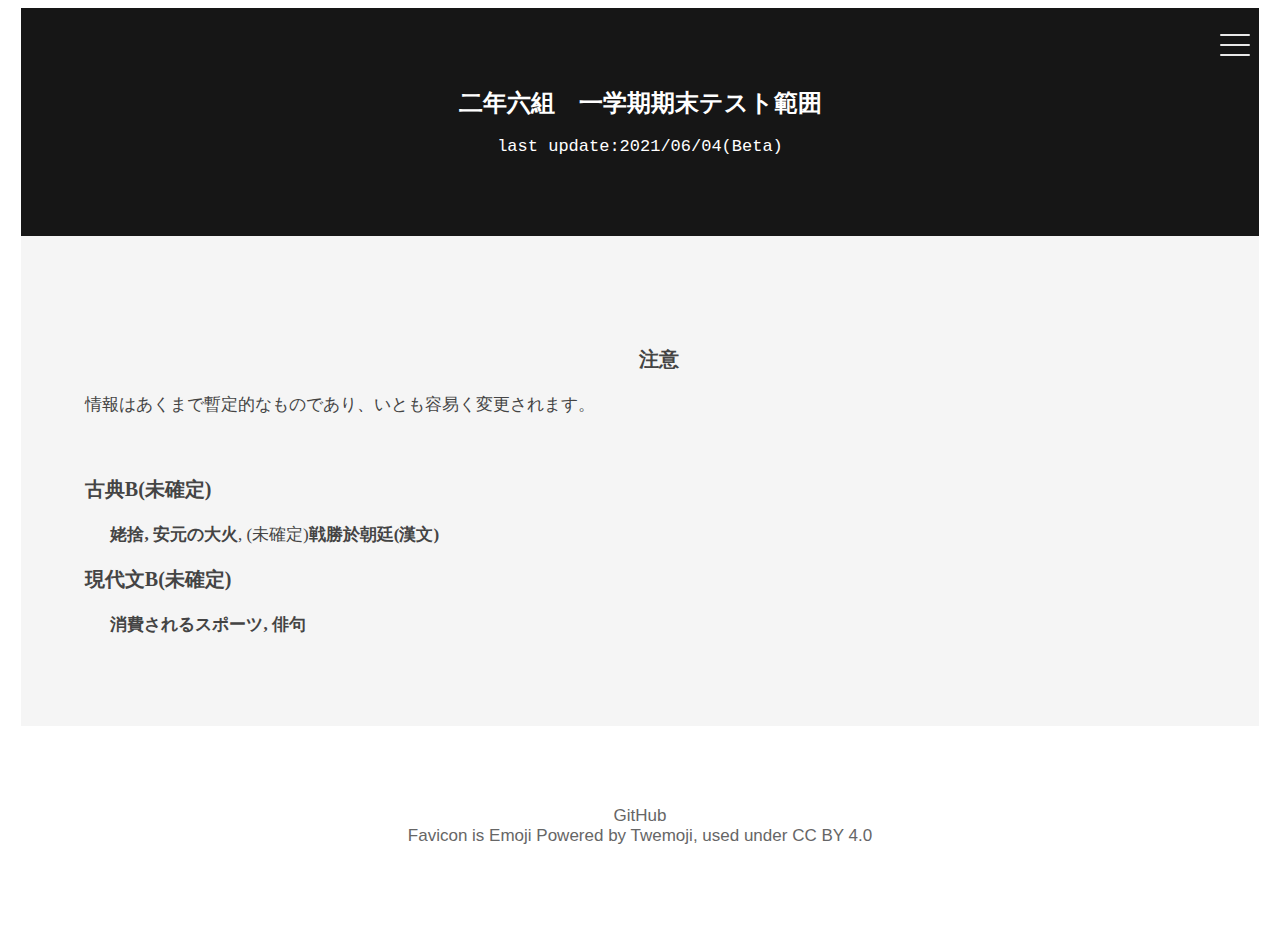
==== docs/index.html @ a2b03ae6 "data add" ====
<!DOCTYPE html>
<html lang="ja">
    <head>
        <meta charset="UTF-8">
        <meta name="viewport" content="width=device-width" />
        <title>期末テスト 範囲</title>
        <link rel="stylesheet" href="style.css" />
        <link rel="shortcut icon" type="image/x-icon" href="favicon.ico">
    </head>

    <body>
        <div id="navArea">
            <nav>
                <div class="inner">
                    <p>目次</p>
                    <ul>
                        <li><a href="#koten">古典B</a></li>
                        <li><a href="#genbun">現代文B</a></li>
                    </ul>
                </div>
            </nav>

            <div class="toggle_btn">
                <div class="toggle_bg">
                    <span></span>
                    <span></span>
                    <span></span>
                </div>
            </div>

            <div id="mask"></div>
        </div>

        <div class="wrapper">
            <header>
                <h1>二年六組　一学期期末テスト範囲</h1>
                <p><code>last update:2021/06/04(Beta)</code></p>
            </header>

            <main>
                <section class="contents_inner">
                    <h3 style="text-align: center;">注意</h3>
                    <p style="margin: 0 0 0 0;">情報はあくまで暫定的なものであり、いとも容易く変更されます。</p>
                </section>

                <br><br>
                
                <section class="contents__inner">
                    <h3 id="koten">古典B(未確定)</h3>
                    <p><b>姥捨, 安元の大火</b>, (未確定)<b>戦勝於朝廷(漢文)</b></p>
                </section>
                
                <section class="contents__inner">
                    <h3 id="genbun">現代文B(未確定)</h3>
                    <p><b>消費されるスポーツ, 俳句</b></p>
                </section>
            </main>

            <footer>
                <p><a href="https://github.com/momizi06/public_html/">GitHub</a><br>
                Favicon is Emoji Powered by <a href="https://twemoji.twitter.com/">Twemoji</a>, used under <a href="https://creativecommons.org/licenses/by/4.0/">CC BY 4.0</a></p>
            </footer>

        </div>

        <script type="text/javascript" src="https://ajax.googleapis.com/ajax/libs/jquery/3.6.0/jquery.slim.min.js"></script>
        <script src="script.js"></script>
    </body>
</html>
---- docs/style.css ----
@charset "utf-8";

@font-face {
  font-family: 'Noto Sans JP';
  font-style: normal;
  font-weight: 700;
  src: url("https://raw.githubusercontent.com/momizi06/public_html/main/font/NotoSansJP-Bold.woff") format('woff');
  font-display: swap;
}
  
@font-face {
  font-family: 'M PLUS 1p';
  font-style: normal;
  font-weight: 400;
  src: url("https://raw.githubusercontent.com/momizi06/public_html/main/font/mplus-1p-sub.woff") format('woff');
  font-display: swap;
}

@font-face {
  font-family: 'M PLUS Rounded 1c';
  font-style: normal;
  font-weight: 300;
  src: url("https://raw.githubusercontent.com/momizi06/public_html/main/font/mplus-1c-light-sub.woff") format('woff');
  font-display: swap;
}

:root {
  --main-cl: #444444;
  --foot-cl: #666;
  --body-bg: #fff;
  --main-bg: #f5f5f5;
  --foot-bg: #fff;
  --nav-bg:  #ffffff;
  --nav-in:  #333;
  --nav-ul:  1px solid #333;
}
@media (prefers-color-scheme: dark) {
  :root {
    --main-cl: #ddd;
    --foot-cl: #888;
    --body-bg: #000;
    --main-bg: #222;
    --foot-bg: #111;
    --nav-bg:  #222;
    --nav-in:  #aaa;
    --nav-ul:  1px solid #999;
  }
}

body {
  background: var(--body-bg);
}

.wrapper {
  position: relative;
  font-size: 17px;
  -webkit-transition: all .5s ease;
  transition: all .5s ease;
  z-index: 2;
  margin: 0 1vw 0 1vw;
}

header {
  padding: 7vh 2vw;
  background: #161616;
  color: #fff;
  text-align: center;
}

header h1 {
  font-size: 24px;
  font-family: "Noto Sans JP", sans-serif ;
}

header code {
  font-family: "M PLUS Rounded 1c", monospace;
}

main {
  padding: 10vh 2vw 10vh 5vw;
  background: var(--main-bg);
  color: var(--main-cl);
  font-family: 'M PLUS 1p', serif;
}
main h3 {
  font-size: 20px;
}

main p {
  margin: 0 0 0 2vw;
}

footer {
  padding: 7vh 0;
  background: var(--foot-bg);
  font-family: "M PLUS 1p", sans-serif;
  text-align: center;
  color: var(--foot-cl);
}

footer a, footer a:hover, footer a:visited {
  text-decoration: none;
  color: var(--foot-cl);
}

nav {
  display: block;
  position: fixed;
  top: 0;
  left: -300px;
  bottom: 0;
  width: 300px;
  background: var(--nav-bg);
  overflow-x: hidden;
  overflow-y: auto;
  -webkit-overflow-scrolling: touch;
  transition: all .5s;
  z-index: 4;
  opacity: 0;
  font-family: 'M PLUS 1p', sans-serif;
}
.open nav {
  left: 0;
  opacity: 1;
}
nav .inner {
  padding: 25px;
}
nav .inner ul {
  list-style: none;
  margin: 0;
  padding: 0;
}
nav .inner p {
  color: var(--nav-in);
}
nav .inner li {
  position: relative;
  margin: 0;
  border-bottom: var(--nav-ul);
}
nav .inner ul li a {
  display: block;
  color: var(--nav-in);
  font-size: 14px;
  padding: 1em;
  text-decoration: none;
  transition-duration: 0.2s;
}
nav .inner ul li a:hover {
  background: #e4e4e4;
}
@media screen and (max-width: 767px) {
  nav {
    left: -220px;
    width: 220px;
  }
}

/*============
.toggle_btn
=============*/
.toggle_btn {
  display: block;
  position: fixed;
  top: 30px;
  right: 30px;
  width: 30px;
  height: 30px;
  transition: all .5s;
  cursor: pointer;
  mix-blend-mode: difference;
  z-index: 4;
}

.toggle_bg {
  background-color: transparent;
}

.toggle_btn span {
  display: block;
  position: absolute;
  left: 0;
  width: 30px;
  height: 2px;
  background-color: #fff/*var(--btn-bg)*/;
  border-radius: 4px;
  transition: all .5s;
}
.toggle_btn span:nth-child(1) {
  top: 4px;
}
.toggle_btn span:nth-child(2) {
  top: 14px;
}
.toggle_btn span:nth-child(3) {
  bottom: 4px;
}
.open .toggle_btn span {
  background-color: #fff;
  mix-blend-mode: normal;
}
.open .toggle_btn span:nth-child(1) {
  -webkit-transform: translateY(10px) rotate(-315deg);
  transform: translateY(10px) rotate(-315deg);
}
.open .toggle_btn span:nth-child(2) {
  opacity: 0;
}
.open .toggle_btn span:nth-child(3) {
  -webkit-transform: translateY(-10px) rotate(315deg);
  transform: translateY(-10px) rotate(315deg);
}

/*============
#mask
=============*/
#mask {
  display: none;
  transition: all .5s;
}
.open #mask {
  display: block;
  position: fixed;
  top: 0;
  left: 0;
  width: 100%;
  height: 100%;
  background: #000;
  opacity: .8;
  z-index: 3;
  cursor: pointer;
}
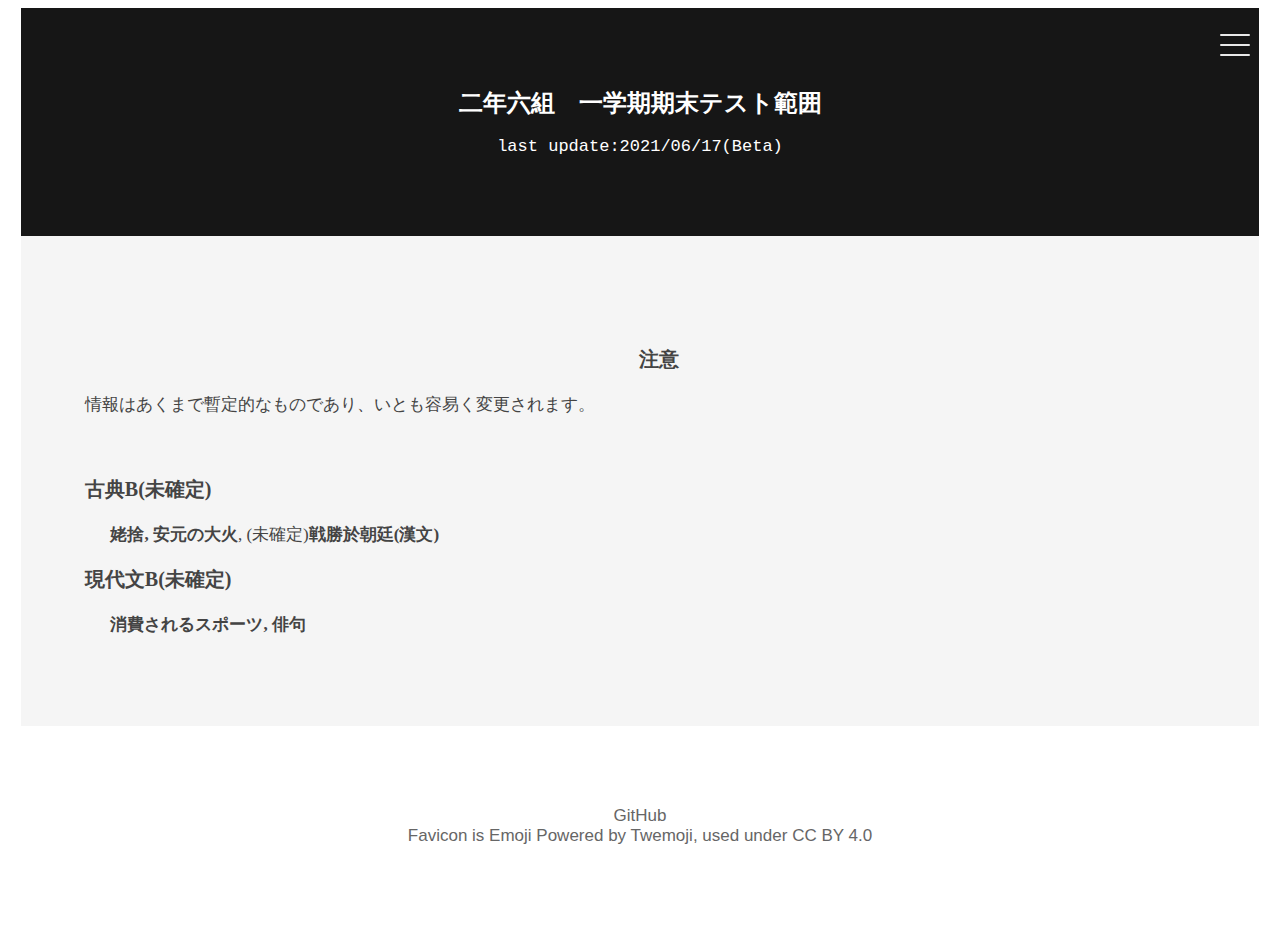
==== commit 4bf88ba5: "update date" ====
--- a/docs/index.html
+++ b/docs/index.html
@@ -34,7 +34,7 @@
         <div class="wrapper">
             <header>
                 <h1>二年六組　一学期期末テスト範囲</h1>
-                <p><code>last update:2021/06/04(Beta)</code></p>
+                <p><code>last update:2021/06/17(Beta)</code></p>
             </header>
 
             <main>
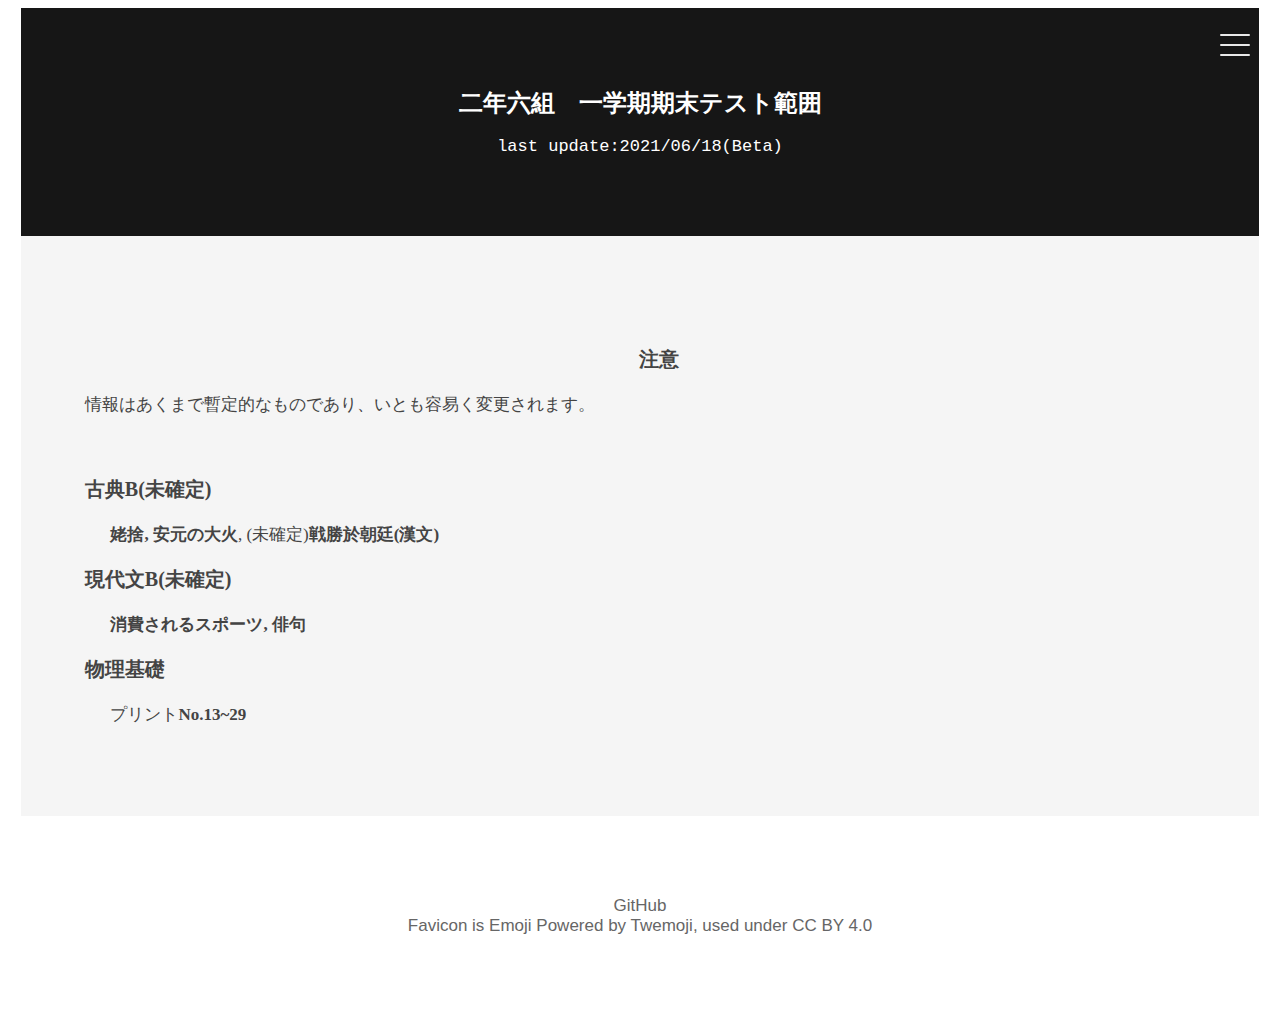
==== commit 47847152: "data add" ====
--- a/docs/index.html
+++ b/docs/index.html
@@ -16,6 +16,7 @@
                     <ul>
                         <li><a href="#koten">古典B</a></li>
                         <li><a href="#genbun">現代文B</a></li>
+                        <li><a href="#buturi">物理基礎</a></li>
                     </ul>
                 </div>
             </nav>
@@ -34,7 +35,7 @@
         <div class="wrapper">
             <header>
                 <h1>二年六組　一学期期末テスト範囲</h1>
-                <p><code>last update:2021/06/17(Beta)</code></p>
+                <p><code>last update:2021/06/18(Beta)</code></p>
             </header>
 
             <main>
@@ -54,6 +55,11 @@
                     <h3 id="genbun">現代文B(未確定)</h3>
                     <p><b>消費されるスポーツ, 俳句</b></p>
                 </section>
+                
+                <section class="contents__inner">
+                    <h3 id="buturi">物理基礎</h3>
+                    <p>プリント<b>No.13~29</b></p>
+                </section>
             </main>
 
             <footer>
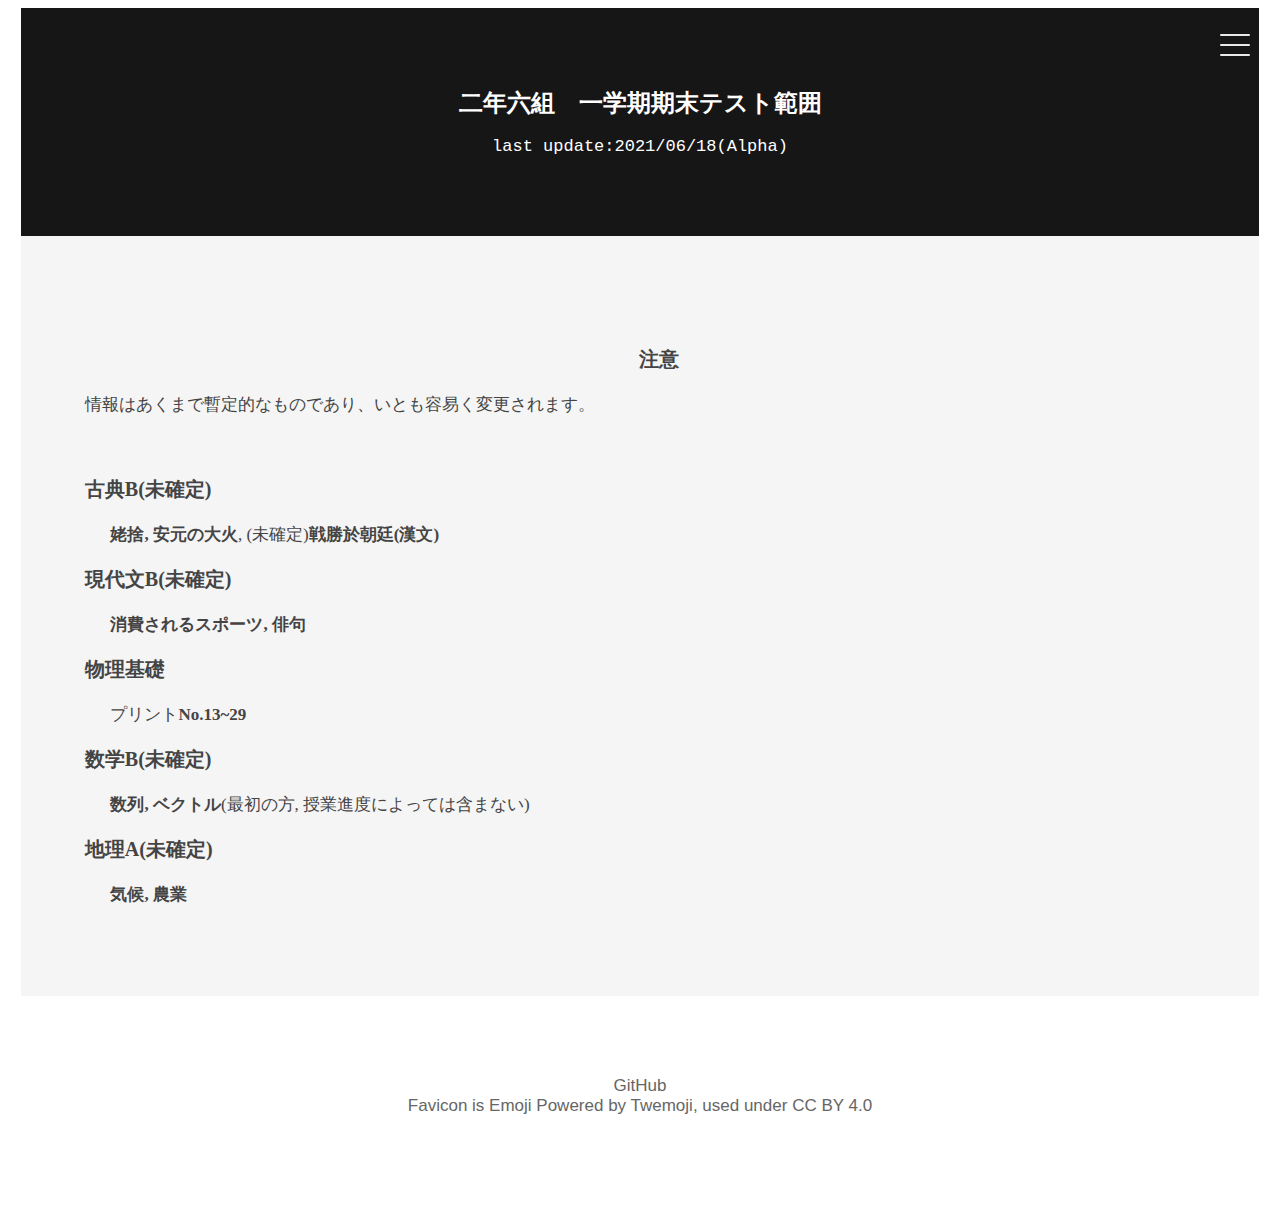
==== commit 5882cee2: "Data add" ====
--- a/docs/index.html
+++ b/docs/index.html
@@ -17,6 +17,8 @@
                         <li><a href="#koten">古典B</a></li>
                         <li><a href="#genbun">現代文B</a></li>
                         <li><a href="#buturi">物理基礎</a></li>
+                        <li><a href="#mathb">数学B</a></li>
+                        <li><a href="#tiri">地理A</a></li>
                     </ul>
                 </div>
             </nav>
@@ -35,7 +37,7 @@
         <div class="wrapper">
             <header>
                 <h1>二年六組　一学期期末テスト範囲</h1>
-                <p><code>last update:2021/06/18(Beta)</code></p>
+                <p><code>last update:2021/06/18(Alpha)</code></p>
             </header>
 
             <main>
@@ -58,7 +60,27 @@
                 
                 <section class="contents__inner">
                     <h3 id="buturi">物理基礎</h3>
-                    <p>プリント<b>No.13~29</b></p>
+                    <p>
+                        プリント<b>No.13~29</b><br>
+                        <!--<table summary="物理基礎の範囲">
+                            <colgroup class="head" span="1">
+                                <thead>
+                                    <tr>
+                                        <th class="fixed01" headers="t1">単元</th>
+                                    </tr>
+                                </thead>
+                            </colgroup>
+                        </table>-->
+                    </p>
+                </section>
+
+                <section class="contents__inner">
+                    <h3 id="mathb">数学B(未確定)</h3>
+                    <p><b>数列, ベクトル</b>(最初の方, 授業進度によっては含まない)</p>
+                </section>
+                <section class="contents__inner">
+                    <h3 id="tiri">地理A(未確定)</h3>
+                    <p><b>気候, 農業</b></p>
                 </section>
             </main>
 
--- a/docs/style.css
+++ b/docs/style.css
@@ -1,38 +1,38 @@
 @charset "utf-8";
 
 @font-face {
-  font-family: 'Noto Sans JP';
+  font-family: "Noto Sans JP";
   font-style: normal;
   font-weight: 700;
-  src: url("https://raw.githubusercontent.com/momizi06/public_html/main/font/NotoSansJP-Bold.woff") format('woff');
+  src: url("https://raw.githubusercontent.com/momizi06/public_html/main/font/NotoSansJP-Bold.woff") format("woff");
   font-display: swap;
 }
-  
+
 @font-face {
-  font-family: 'M PLUS 1p';
+  font-family: "M PLUS 1p";
   font-style: normal;
   font-weight: 400;
-  src: url("https://raw.githubusercontent.com/momizi06/public_html/main/font/mplus-1p-sub.woff") format('woff');
+  src: url("https://raw.githubusercontent.com/momizi06/public_html/main/font/mplus-1p-sub.woff") format("woff");
   font-display: swap;
 }
 
 @font-face {
-  font-family: 'M PLUS Rounded 1c';
+  font-family: "M PLUS Rounded 1c";
   font-style: normal;
   font-weight: 300;
-  src: url("https://raw.githubusercontent.com/momizi06/public_html/main/font/mplus-1c-light-sub.woff") format('woff');
+  src: url("https://raw.githubusercontent.com/momizi06/public_html/main/font/mplus-1c-light-sub.woff") format("woff");
   font-display: swap;
 }
 
 :root {
-  --main-cl: #444444;
+  --main-cl: #444;
   --foot-cl: #666;
   --body-bg: #fff;
   --main-bg: #f5f5f5;
   --foot-bg: #fff;
-  --nav-bg:  #ffffff;
-  --nav-in:  #333;
-  --nav-ul:  1px solid #333;
+  --nav-bg: #fff;
+  --nav-in: #333;
+  --nav-ul: 1px solid #333;
 }
 @media (prefers-color-scheme: dark) {
   :root {
@@ -41,9 +41,9 @@
     --body-bg: #000;
     --main-bg: #222;
     --foot-bg: #111;
-    --nav-bg:  #222;
-    --nav-in:  #aaa;
-    --nav-ul:  1px solid #999;
+    --nav-bg: #222;
+    --nav-in: #aaa;
+    --nav-ul: 1px solid #999;
   }
 }
 
@@ -55,7 +55,7 @@
   position: relative;
   font-size: 17px;
   -webkit-transition: all .5s ease;
-  transition: all .5s ease;
+          transition: all .5s ease;
   z-index: 2;
   margin: 0 1vw 0 1vw;
 }
@@ -80,7 +80,7 @@
   padding: 10vh 2vw 10vh 5vw;
   background: var(--main-bg);
   color: var(--main-cl);
-  font-family: 'M PLUS 1p', serif;
+  font-family: "M PLUS 1p", serif;
 }
 main h3 {
   font-size: 20px;
@@ -117,7 +117,7 @@
   transition: all .5s;
   z-index: 4;
   opacity: 0;
-  font-family: 'M PLUS 1p', sans-serif;
+  font-family: "M PLUS 1p", sans-serif;
 }
 .open nav {
   left: 0;
@@ -145,7 +145,7 @@
   font-size: 14px;
   padding: 1em;
   text-decoration: none;
-  transition-duration: 0.2s;
+  transition-duration: .2s;
 }
 nav .inner ul li a:hover {
   background: #e4e4e4;
@@ -202,14 +202,14 @@
 }
 .open .toggle_btn span:nth-child(1) {
   -webkit-transform: translateY(10px) rotate(-315deg);
-  transform: translateY(10px) rotate(-315deg);
+          transform: translateY(10px) rotate(-315deg);
 }
 .open .toggle_btn span:nth-child(2) {
   opacity: 0;
 }
 .open .toggle_btn span:nth-child(3) {
   -webkit-transform: translateY(-10px) rotate(315deg);
-  transform: translateY(-10px) rotate(315deg);
+          transform: translateY(-10px) rotate(315deg);
 }
 
 /*============
@@ -231,3 +231,46 @@
   z-index: 3;
   cursor: pointer;
 }
+
+table {
+  border-collapse: collapse;
+  border: solid 1px;
+  display: block;
+  overflow-x: scroll;
+  white-space: nowrap;
+  -webkit-overflow-scrolling: touch;
+}
+
+table th, td {
+  border: solid 1px #999;
+}
+
+.fixed01 {
+  position: sticky;
+  left: 0;
+  color: var(--main-cl);
+  background: var(--main-bg);
+}
+.fixed01::before {
+  content: "";
+  position: absolute;
+  top: -1px;
+  left: -1px;
+  width: 100%;
+  height: 100%;
+  border: 1px;
+}
+.fixed02 {
+  position: sticky;
+  left: 0;
+  color: var(--main-cl);
+}
+.fixed02::before {
+  content: "";
+  position: absolute;
+  top: -1px;
+  left: -1px;
+  width: 100%;
+  height: 100%;
+  border: 1px solid rgba(0, 0, 0, 0);
+}
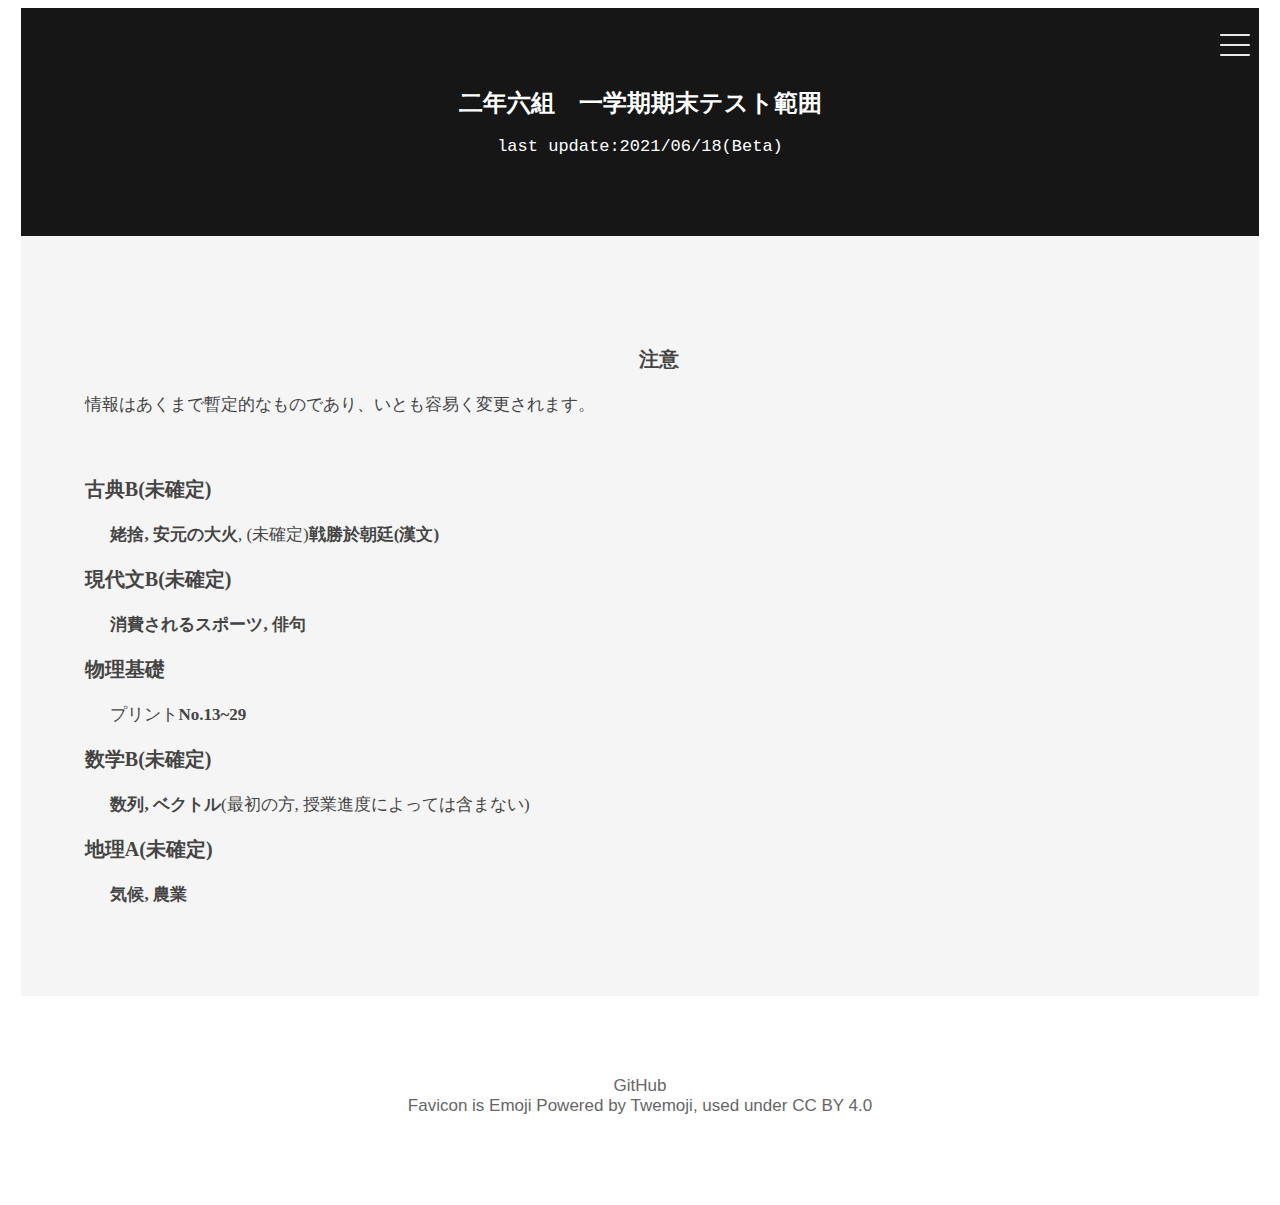
==== commit 7f07b47b: "data add" ====
--- a/docs/index.html
+++ b/docs/index.html
@@ -37,7 +37,7 @@
         <div class="wrapper">
             <header>
                 <h1>二年六組　一学期期末テスト範囲</h1>
-                <p><code>last update:2021/06/18(Alpha)</code></p>
+                <p><code>last update:2021/06/18(Beta)</code></p>
             </header>
 
             <main>
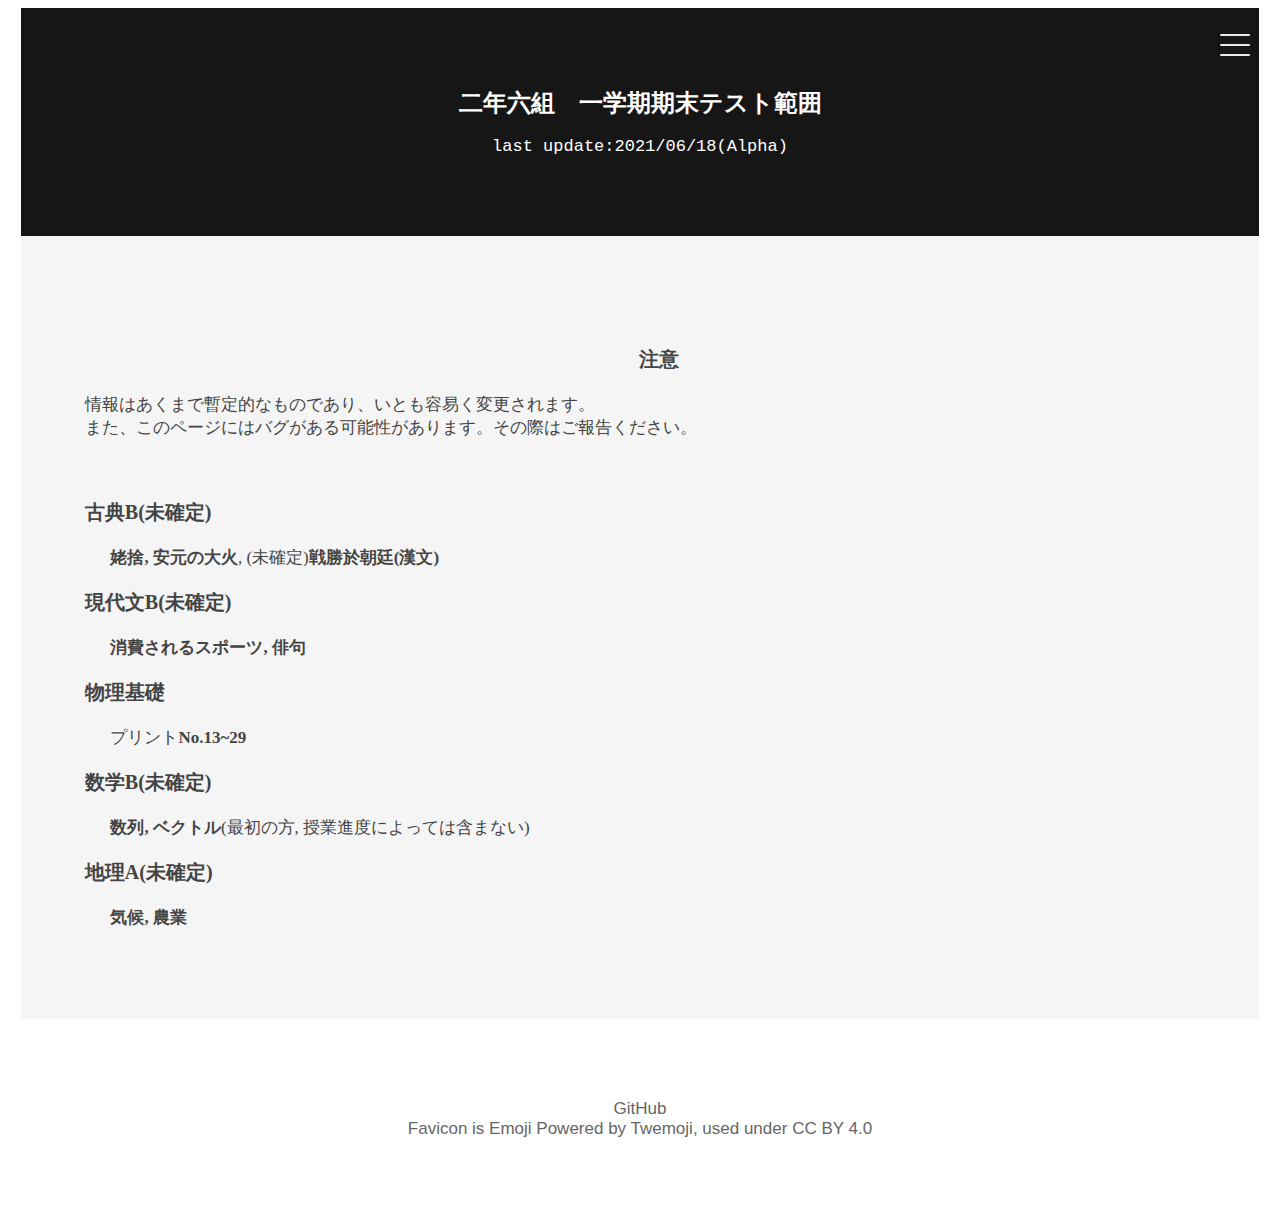
==== commit fc9fbde4: "Write about alpha version" ====
--- a/docs/index.html
+++ b/docs/index.html
@@ -37,13 +37,14 @@
         <div class="wrapper">
             <header>
                 <h1>二年六組　一学期期末テスト範囲</h1>
-                <p><code>last update:2021/06/18(Beta)</code></p>
+                <p><code>last update:2021/06/18(Alpha)</code></p>
             </header>
 
             <main>
                 <section class="contents_inner">
                     <h3 style="text-align: center;">注意</h3>
-                    <p style="margin: 0 0 0 0;">情報はあくまで暫定的なものであり、いとも容易く変更されます。</p>
+                    <p style="margin: 0 0 0 0;">情報はあくまで暫定的なものであり、いとも容易く変更されます。<br>
+                    また、このページにはバグがある可能性があります。その際はご報告ください。</p>
                 </section>
 
                 <br><br>
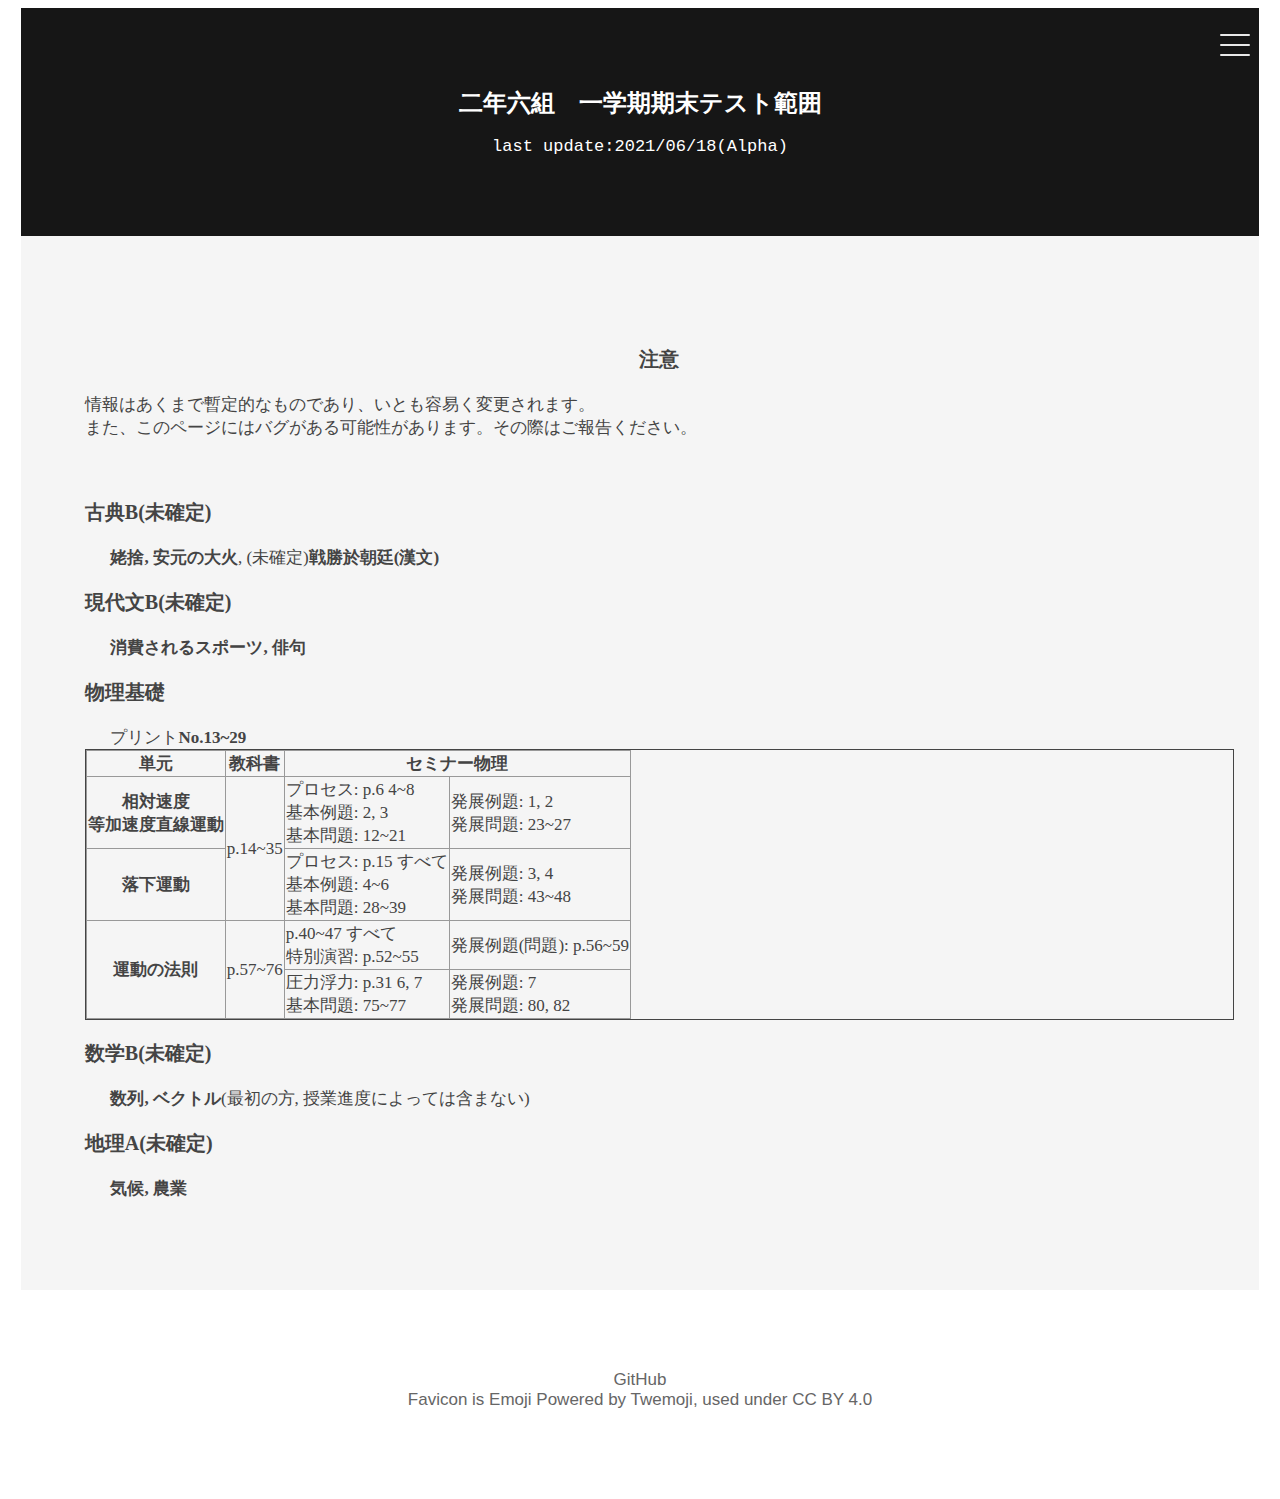
==== commit 75d19b22: "data add but this includes a bug" ====
--- a/docs/index.html
+++ b/docs/index.html
@@ -63,15 +63,48 @@
                     <h3 id="buturi">物理基礎</h3>
                     <p>
                         プリント<b>No.13~29</b><br>
-                        <!--<table summary="物理基礎の範囲">
-                            <colgroup class="head" span="1">
-                                <thead>
+                        <table summary="物理基礎の範囲">
+                            <colgroup span="4">
+                                
                                     <tr>
-                                        <th class="fixed01" headers="t1">単元</th>
+                                        <th class="fixed02" headers="t1">単元</th>
+                                        <th class="fixed01" headers="t1">教科書</th>
+                                        <th class="fixed01" headers="t1" colspan="2">セミナー物理</th>
                                     </tr>
-                                </thead>
+                                    <tr>
+                                        <th class="fixed02" headers="t2">相対速度<br>等加速度直線運動</th>
+                                        <td class="fixed01" headers="t2" rowspan="2">p.14~35</td>
+                                        <td class="fixed01" headers="t2">プロセス: p.6 4~8<br>
+                                            基本例題: 2, 3<br>
+                                            基本問題: 12~21</td>
+                                        <td class="fixed01" headers="t2">発展例題: 1, 2<br>
+                                            発展問題: 23~27</td>
+                                    </tr>
+                                    <tr>
+                                        <th class="fixed02" headers="t3">落下運動</th>
+                                        <td class="fixed01" headers="t3">プロセス: p.15 すべて<br>
+                                            基本例題: 4~6<br>
+                                            基本問題: 28~39</td>
+                                        <td class="fixed01" headers="t3">発展例題: 3, 4<br>
+                                            発展問題: 43~48</td>
+                                        
+                                    </tr>
+                                    <tr>
+                                        <th class="fixed02" headers="t4" rowspan="2">運動の法則</th>
+                                        <td class="fixed01" headers="t4" rowspan="2">p.57~76</td>
+                                        <td class="fixed01" headers="t4">p.40~47 すべて<br>
+                                            特別演習: p.52~55</td>
+                                        <td class="fixed01" headers="t4">発展例題(問題): p.56~59</td>
+                                    </tr>
+
+                                    <tr>
+                                        <td class="fixed01" headers="t5">圧力浮力: p.31 6, 7<br>基本問題: 75~77</td>
+                                        <td class="fixed01" headers="t5">発展例題: 7<br>
+                                            発展問題: 80, 82</td>
+                                    </tr>
+                                
                             </colgroup>
-                        </table>-->
+                        </table>
                     </p>
                 </section>
 
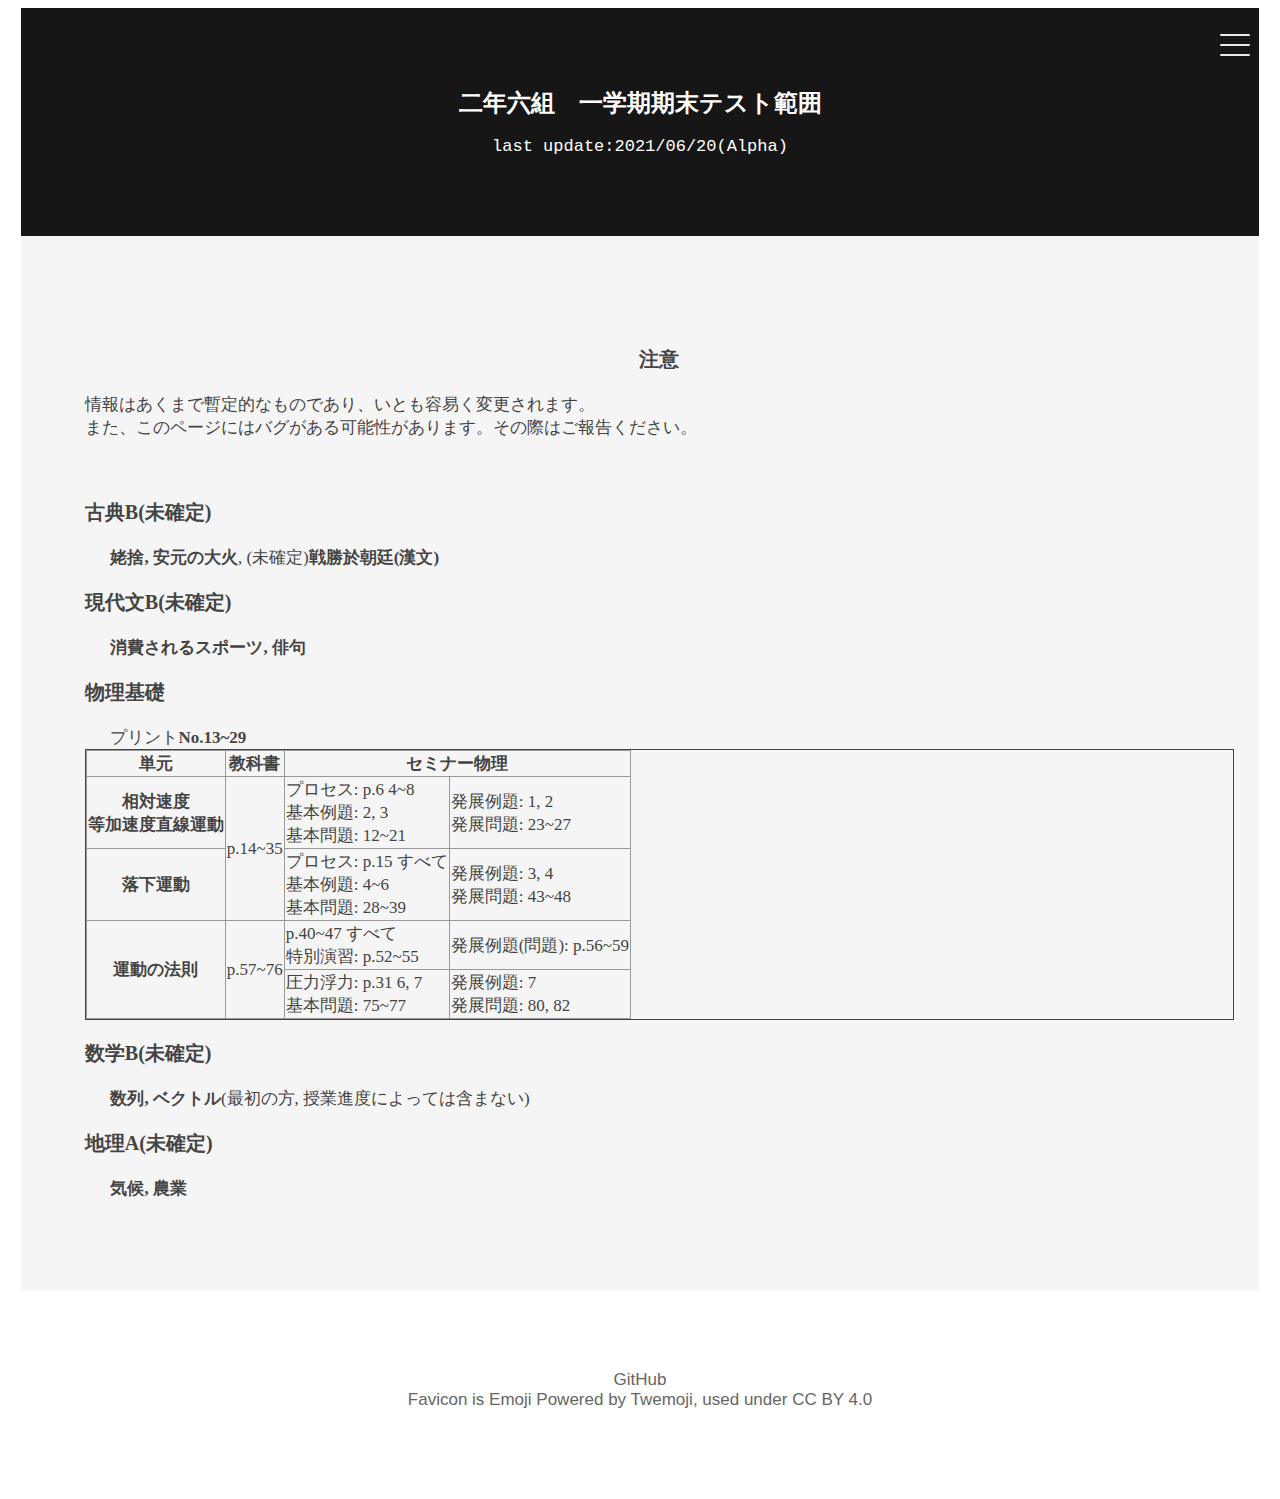
==== commit 5f9a30ea: "data update" ====
--- a/docs/index.html
+++ b/docs/index.html
@@ -37,7 +37,7 @@
         <div class="wrapper">
             <header>
                 <h1>二年六組　一学期期末テスト範囲</h1>
-                <p><code>last update:2021/06/18(Alpha)</code></p>
+                <p><code>last update:2021/06/20(Alpha)</code></p>
             </header>
 
             <main>
